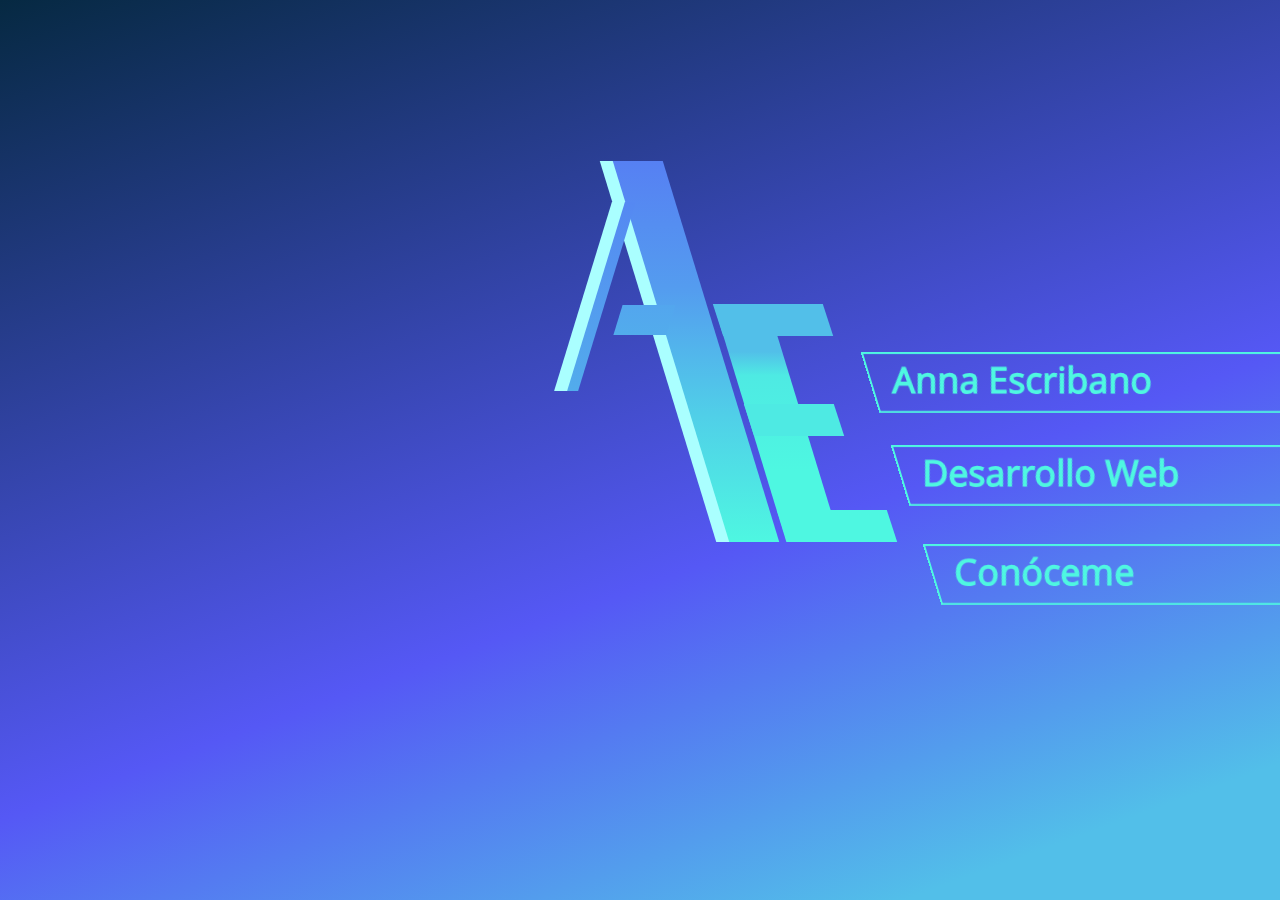
==== Index.html @ 4c271edd "First Commit" ====
<!DOCTYPE html>
<html lang="en">

<head>
    <meta charset="UTF-8">
    <meta name="viewport" content="width=device-width, initial-scale=1.0">
    <title>Home</title>

    <link rel="stylesheet" href="./css/styles.css">
    <link rel="stylesheet" href="./css/home.css">

    <script class="u-script" type="text/javascript" src="./js/jquery.js" defer=""></script>
</head>

<body>
    <!--Logo-->
    <div>
        <!--sin animar-->
        <div class="forma1"></div>
        <div class="forma2"></div>
        <div class="forma3"></div>

        <!--animadas-->
        <div class="long"></div>
        <div class="puntos" style="top: 304px;left: 718px; width: 110px; background-color: #52bfe9;"></div>
        <div class="puntos" style="top: 404px;left: 749px; width: 90px; background-color: #4eeae3"></div>
        <div class="puntos" style="top: 510px;left: 782px; width: 110px; background-color: #4ef7e1"></div>
    </div>

    
    <!-- banners -->
    <div>
        <a href="Sobre-Mi.html">
        <div class="banner">
            <h2> Anna Escribano </h2>
            <h2 class="oculto"> Sobre Mí</h2>
        </div>
        </a>
        <a href="Proyectos.html">
        <div class="banner" style="top: 445px; left: 900px">
            <h2> Desarrollo Web </h2>
            <h2 class="oculto">Mis proyectos</h2>
        </div>
        </a>
        <a href="Contacto.html">
            <div class="banner" style="top: 544px; left: 932px">
                <h2>Conóceme</h2>
                <h2 class="oculto">Contacto</h2>
            </div>
        </a>
    </div>

</body>

</html>
---- css/styles.css ----
/* 
imagenes obtenidas en: pexels, pixabay
fuentes: googlefonts 
*/



/*fuentes*/
@font-face {
    font-family: 'noto_sans_symbols';
    src: url('../fonts/notosanssymbols-variablefont_wght-webfont.woff') format('woff2'),
         url('../fonts/notosanssymbols-variablefont_wght-webfont.woff2') format('woff');
    font-weight: normal;
    font-style: normal;
}

@font-face {
    font-family: 'kdam_thmor';
    src: url('../fonts/kdamthmorpro-regular-webfont.woff') format('woff2'),
         url('../fonts/kdamthmorpro-regular-webfont.woff2') format('woff');
    font-weight: normal;
    font-style: normal;
}


/*----------- general---------*/

/* variable vacia para fondo .titulo, cada seccion tendra la suya*/
:root {
    --url: url("")
}

body {
    margin: 0;
    line-height: 1.6;
    --size-basic: 1140px;
    font-family: 'noto_sans_symbols';
}


.container {
    position: relative;
    margin: 0 auto;
    width: var(--size-basic);
}


.flex-container {
    display: flex;
    flex-direction: row;
    font-size: 1.5rem;
    flex-wrap: nowrap;
    padding-left: 20%;
    padding-right: 20%;
    padding-top: 100px;
    gap: 90px;
}


a {
    text-decoration: none;
}

h1 {
    font-size: 3rem;
    line-height: 1.1;
    margin-top: 20px;
    margin-bottom: 20px;
    font-family: 'kdam_thmor';

}

h2 {
    font-size: 2.25rem;
    font-weight: 700;
    line-height: 1.1;
    color: #16bac5 !important;
}


h4 {
    font-weight: 400;
    font-size: 1.5rem;
    line-height: 1.2;
    margin-top: 20px;
    margin-bottom: 20px;
}

h6 {
    font-weight: 400;
    font-size: 1.125rem;
    line-height: 1.2;
    margin-top: 20px;
    margin-bottom: 20px;
}

p {
    margin-top: 20px;
  
}

/*----------- nav -----------*/

header {
    top: 0px;
    right: 0;
    left: 0;
    height: 80px;
    z-index: 20;
    position: fixed;
    box-shadow: inset 0px 0px 40px rgb(145, 216, 221);
    background-color: rgba(65, 63, 197, 0.2);
    backdrop-filter: blur(5px);
}

header .container {
    height: inherit;
    display: flex;
    flex-direction: row;
    align-items: center;
    justify-content: space-between;
}

header a img {
    height: 60px;
    width: 50px;
    margin-top: 5px;
    filter: drop-shadow(0 0 0.75rem rgb(29, 18, 75));
}


header li {
    display: inline-block;
    text-transform: uppercase;
    font-weight: 700;
    margin-right: 30px;
}

header li a {
    color: #1df0ff;
}


header li a:hover {
    color: #000000;

}

/* ?----------cabecera seccion-------------*/
/* fondo titulo*/
.titulo {
    min-height: 307px;
    background-size: cover;
    background-image: linear-gradient(0deg, rgba(88, 99, 248, 0.7), rgba(88, 99, 248, 0.7)), var(--url);
}

/*texto titulo*/
.titulo h1 {
    width: 241px;
    margin: 162px auto 60px;
}

/*antes despues fondo*/
.titulo div:after,
.titulo div:before {
    content: '';
    display: table;
}



/*?------footer------*/

footer {
    background-color: #16bac5;
    color: white;
    text-align: center;
}

footer div {
    position: relative;
    margin: 0 auto;
    width: var(--size-basic);

}

footer div:before,
footer div:after {
    content: '';
    display: table;
}

footer:first-of-type(p) {

    width: 100%;
    margin: 30px auto 0;
    font-size: 0.875rem;
}

footer a {
    display: block;
    line-height: 0;
    width: 46px;
    height: 46px;
    margin: -46px 510px 30px auto;
    padding: 0;
}

footer img {
    object-fit: contain;
    width: 100%;
    height: 100%;
}

.gitIcon {
    margin: 24px auto 0 502px;
}

.linkIcon {
    margin: -46px 510px 30px auto;
}
---- css/home.css ----
body {
  
  background: linear-gradient(160deg, #062942 0%, #5558f5 60%, #52bfe9 90%);
  background-attachment: fixed;
}


.puntos {
  height: 32px;
  position: absolute;
  transform: skew(18deg);
  animation: square-to-circle 2s 1.5s forwards ease;
}

@keyframes square-to-circle {
  0% {
    border-radius: 0 0 0 0;
  }

  25% {
    border-radius: 0% 0% 0% 50%;
    width: 90px;
  }

  50% {
    border-radius: 0% 0% 50% 50%;
    width: 70px;
  }

  75% {
    border-radius: 0% 50% 50% 50%;
    width: 50px;
  }

  100% {
    border-radius: 100%;
    width: 40px;
    transform: skew(0deg);
  }
}

.long {
  width: 54px;
  height: 238px;
  position: relative;
  transform: skew(17deg);
  background: linear-gradient(#52bfe9 20%, #4eeae3 30%, #4ef7e1 70%);
  top: 304px;
  left: 750px;
  animation: largo-desaparece 2s 1.5s forwards ease-in-out;
}

@keyframes largo-desaparece {

  100% {
    width: 30px;
    height: 0px;
    left: 720px;
    top: 309px;
    border-radius: 100% 0 0 0;

  }
}

.forma1{
  background: linear-gradient(#5588f2, #52acec);
  width: 13px;
  height: 189px;
  position: absolute;
  top: 202px;
  left: 594px;
  transform: skew(-17deg);
  z-index: 1;
}

.forma1::before{
  content: '';
  display: table;
  position: relative;
  width: 13px;
  height: 189px;
  left: -11px;
  background-color: #aaffff;
}

.forma2 {
  background: linear-gradient(#53a6ee, #52acec);
  position: absolute;
  height: 30px;
  width: 53px;
  transform: skew(-17deg);
  top: 305px;
  left: 618px;
  z-index: 1;
}

.forma3 {
  width: 51px;
  height: 381px;
  position: absolute;
  transform: skew(17deg);
  background: linear-gradient(#5680f3, #549cef, #50cfe8, #4ef7e1);
  top: 161px;
  left: 670px;
}

.forma3::before {
  background-color: #aaffff;
  content: '';
  display: table;
  position: relative;
  width: 13px;
  height: 381px;
  left: -12px;

}

.banner {
  height: 57px;
  width: 500px;
  display: flex;
  padding: 0 0px 0 20px;
  position: fixed;
  border: solid 2px #4ef7e1;
  transform: skew(17deg);
  left: 870px;
  top: 352px;
  align-items: center;
}

.banner:hover::before {
  width: 40px;
  height: 32px;
  border-radius: 100%;
  transform: skew(-17deg);
  content: '';
  position: relative;
  animation: circulos-banner 0.5s 0.2s ease-in-out forwards;
}

@keyframes circulos-banner {
  0% {
    right: 0px;
  }
  50% {
    background-color: transparent;
  }
  100%{
    right: 70px;
    background-color: #4ef7e1;
  }
}


.banner:hover::after {
  content: '';
  background-color: #4ef7e1;
  position: absolute;
  
  height: 57px;
  right: 0;
  z-index: -1;
  transition: 0.5s;
  animation: banner-movement 0.5s linear forwards;
}


@keyframes banner-movement {
  from {
    width: 0px;
  }

  to {
    width: 523px;
  }
}


h2 {
  transform: skew(-17deg);
  position: absolute;
  color: #4ef7e1 !important;
}

.oculto {
  color: transparent !important;
}

.banner:hover h2 {
  color: transparent !important;
  
}

.banner:hover .oculto {
  color: #053864 !important;
  transition: 1s;
}

/*? anim original por si acaso
.animation{
animation: square-to-circle 2s 1s forwards cubic-bezier(1, .015, .295, 1.225);

}

@keyframes square-to-circle {
  0% {
    border-radius: 0 0 0 0;
    width: 450px;
  }

  25% {
    border-radius: 0% 0% 0% 50%;
    width: 250px;
  }

  50% {
    border-radius: 0% 0% 50% 50%;
    width: 250px;
  }

  75% {
    border-radius: 0% 50% 50% 50%;
    width: 250px;
  }

  100% {
    border-radius: 100%;
    width: 250px;
    transform: translate(-150px)
  }
  */
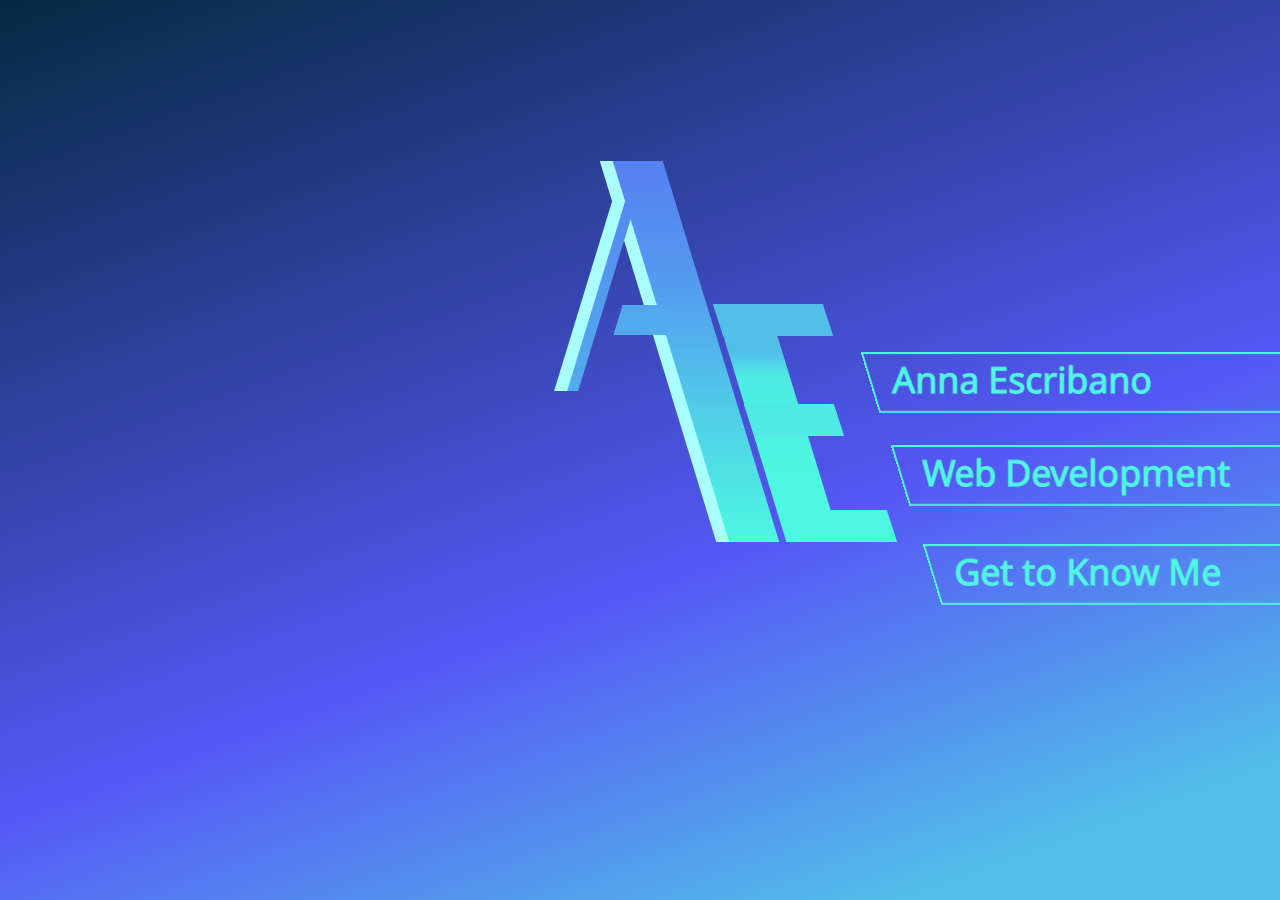
==== commit 84eb1a3a: "Automatic language change" ====
--- a/Index.html
+++ b/Index.html
@@ -13,6 +13,7 @@
 </head>
 
 <body>
+
     <!--Logo-->
     <div>
         <!--sin animar-->
@@ -22,34 +23,68 @@
 
         <!--animadas-->
         <div class="long"></div>
-        <div class="puntos" style="top: 304px;left: 718px; width: 110px; background-color: #52bfe9;"></div>
-        <div class="puntos" style="top: 404px;left: 749px; width: 90px; background-color: #4eeae3"></div>
-        <div class="puntos" style="top: 510px;left: 782px; width: 110px; background-color: #4ef7e1"></div>
+        <div class="puntos p1"></div>
+        <div class="puntos p2"></div>
+        <div class="puntos p3"></div>
     </div>
 
-    
+
     <!-- banners -->
     <div>
         <a href="Sobre-Mi.html">
-        <div class="banner">
-            <h2> Anna Escribano </h2>
-            <h2 class="oculto"> Sobre Mí</h2>
-        </div>
+            <div class="banner b1">
+                <h2 id="title1"></h2>
+                <h2 id="subtitle1" class="oculto"></h2>
+            </div>
         </a>
         <a href="Proyectos.html">
-        <div class="banner" style="top: 445px; left: 900px">
-            <h2> Desarrollo Web </h2>
-            <h2 class="oculto">Mis proyectos</h2>
-        </div>
+            <div class="banner b2">
+                <h2 id="title2"></h2>
+                <h2 id="subtitle2" class="oculto"></h2>
+            </div>
         </a>
         <a href="Contacto.html">
-            <div class="banner" style="top: 544px; left: 932px">
-                <h2>Conóceme</h2>
-                <h2 class="oculto">Contacto</h2>
+            <div class="banner b3">
+                <h2 id="title3"></h2>
+                <h2 id="subtitle3" class="oculto"></h2>
             </div>
         </a>
     </div>
 
+    <!--
+    <button style="height: 50px; width: 50px;" onclick="changeLanguage('en-US')">English</button>
+    <button style="height: 50px; width: 50px;" onclick="changeLanguage('es-ES')">Español</button>
+    -->
+
+    <script type="module" src="./js/index-data.js"></script>
+
+    <script>
+
+        //Recogemos idioma del navegador
+        let defaultLanguage = navigator.language;
+        console.log('Navigator language: ' + defaultLanguage);
+
+        //Comprueba idioma guardado, si no existe utiliza default
+        let storedValue = localStorage.getItem('language');
+        if (storedValue == null) {
+            localStorage.setItem('language', defaultLanguage);
+        }
+
+        /*
+        //Cambiamos y guardamos idioma
+        function changeLanguage(lang) {
+            localStorage.setItem('language', lang);
+            location.reload();
+        }*/
+        
+
+    </script>
+
+
+
+
+
+
 </body>
 
 </html>--- a/css/styles.css
+++ b/css/styles.css
@@ -34,6 +34,7 @@
     margin: 0;
     line-height: 1.6;
     --size-basic: 1140px;
+    --size-sm: 480px;
     font-family: 'noto_sans_symbols';
 }
 
--- a/css/home.css
+++ b/css/home.css
@@ -1,16 +1,36 @@
 body {
-  
   background: linear-gradient(160deg, #062942 0%, #5558f5 60%, #52bfe9 90%);
   background-attachment: fixed;
 }
 
-
 .puntos {
   height: 32px;
   position: absolute;
   transform: skew(18deg);
-  animation: square-to-circle 2s 1.5s forwards ease;
-}
+  animation: square-to-circle 2s 0.75s forwards ease;
+}
+
+.p1 {
+  top: 304px;
+  left: 718px;
+  width: 110px;
+  background-color: #52bfe9;
+}
+
+.p2 {
+  top: 404px;
+  left: 749px;
+  width: 90px;
+  background-color: #4eeae3;
+}
+
+.p3 {
+  top: 510px;
+  left: 782px;
+  width: 110px;
+  background-color: #4ef7e1;
+}
+
 
 @keyframes square-to-circle {
   0% {
@@ -58,11 +78,10 @@
     left: 720px;
     top: 309px;
     border-radius: 100% 0 0 0;
-
-  }
-}
-
-.forma1{
+  }
+}
+
+.forma1 {
   background: linear-gradient(#5588f2, #52acec);
   width: 13px;
   height: 189px;
@@ -73,7 +92,7 @@
   z-index: 1;
 }
 
-.forma1::before{
+.forma1::before {
   content: '';
   display: table;
   position: relative;
@@ -112,7 +131,6 @@
   width: 13px;
   height: 381px;
   left: -12px;
-
 }
 
 .banner {
@@ -123,9 +141,22 @@
   position: fixed;
   border: solid 2px #4ef7e1;
   transform: skew(17deg);
+  align-items: center;
+}
+
+.b1 {
   left: 870px;
   top: 352px;
-  align-items: center;
+}
+
+.b2 {
+  top: 445px;
+  left: 900px
+}
+
+.b3 {
+  top: 544px;
+  left: 932px
 }
 
 .banner:hover::before {
@@ -142,10 +173,12 @@
   0% {
     right: 0px;
   }
+
   50% {
     background-color: transparent;
   }
-  100%{
+
+  100% {
     right: 70px;
     background-color: #4ef7e1;
   }
@@ -156,7 +189,6 @@
   content: '';
   background-color: #4ef7e1;
   position: absolute;
-  
   height: 57px;
   right: 0;
   z-index: -1;
@@ -188,7 +220,6 @@
 
 .banner:hover h2 {
   color: transparent !important;
-  
 }
 
 .banner:hover .oculto {
@@ -196,36 +227,159 @@
   transition: 1s;
 }
 
-/*? anim original por si acaso
-.animation{
-animation: square-to-circle 2s 1s forwards cubic-bezier(1, .015, .295, 1.225);
-
-}
-
-@keyframes square-to-circle {
-  0% {
-    border-radius: 0 0 0 0;
-    width: 450px;
-  }
-
-  25% {
-    border-radius: 0% 0% 0% 50%;
-    width: 250px;
-  }
-
-  50% {
-    border-radius: 0% 0% 50% 50%;
-    width: 250px;
-  }
-
-  75% {
-    border-radius: 0% 50% 50% 50%;
-    width: 250px;
-  }
-
-  100% {
+
+
+@media (max-width: 480px) {
+
+
+  .forma1 {
+    width: 10px;
+    height: 140px;
+    position: absolute;
+    top: 85px;
+    left: 122px;
+  }
+
+  .forma1::before {
+    content: '';
+    display: table;
+    position: relative;
+    width: 7px;
+    height: 140px;
+    left: -6px;
+  }
+
+  .forma2 {
+    position: absolute;
+    height: 20px;
+    width: 53px;
+    top: 163px;
+    left: 140px;
+    z-index: 1;
+  }
+
+  .forma3 {
+    width: 37px;
+    height: 270px;
+    position: absolute;
+    top: 60px;
+    left: 175px;
+  }
+
+  .forma3::before {
+    background-color: #aaffff;
+    content: '';
+    display: table;
+    position: relative;
+    width: 10px;
+    height: 270px;
+    left: -8px;
+  }
+
+
+  .long {
+    width: 35px;
+    height: 167px;
+    position: relative;
+    top: 163px;
+    left: 235px;
+  }
+
+  .puntos {
+    height: 21px;
+  }
+
+  .p1 {
+    top: 163px;
+    left: 213px;
+    width: 70px;
+  }
+
+  .p2 {
+    top: 236px;
+    left: 236px;
+    width: 58px;
+  }
+
+  .p3 {
+    top: 309px;
+    left: 259px;
+    width: 70px;
+  }
+
+
+  @keyframes square-to-circle {
+
+    25% {
+      border-radius: 0% 0% 0% 50%;
+      width: 58px;
+    }
+
+    50% {
+      border-radius: 0% 0% 50% 50%;
+      width: 40px;
+    }
+
+    75% {
+      border-radius: 0% 50% 50% 50%;
+      width: 30px;
+    }
+
+    100% {
+      border-radius: 100%;
+      width: 22px;
+      transform: skew(0deg);
+    }
+  }
+
+  @keyframes largo-desaparece {
+
+    100% {
+      width: 20px;
+      height: 0px;
+      left: 213px;
+      top: 170px;
+      border-radius: 100% 0 0 0;
+    }
+  }
+
+
+  .banner {
+    height: 50px;
+    width: 200px;
+    align-items: center;
+    left: 102px;
+  }
+
+  .b1 {
+    top: 382px;
+  }
+  
+  .b2 {
+    top: 485px;
+  }
+  
+  .b3 {
+    top: 588px;
+  }
+
+  h2:not(.oculto) {
+    display: none;
+  }
+  .oculto {
+    color: #4ef7e1 !important;
+    font-size: medium;
+  }
+  
+  .banner::before {
+    width: 25px;
+    height: 22px;
     border-radius: 100%;
-    width: 250px;
-    transform: translate(-150px)
-  }
-  */+    transform: skew(-17deg);
+    content: '';
+    position: relative;
+    right: 70px;
+    background-color: #4ef7e1;
+  }
+
+}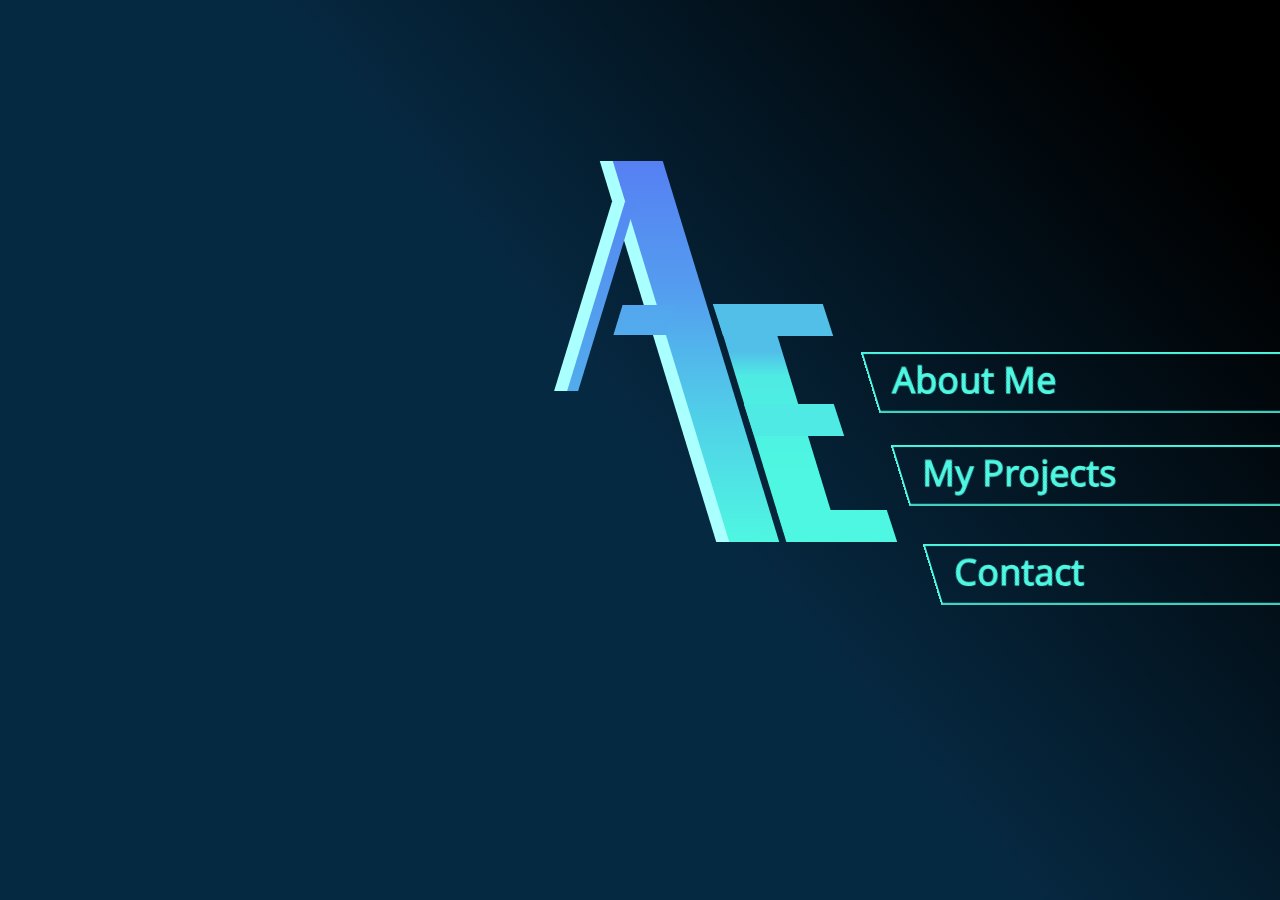
==== commit e9d26e33: "Homepage edit" ====
--- a/Index.html
+++ b/Index.html
@@ -34,19 +34,16 @@
         <a href="Sobre-Mi.html">
             <div class="banner b1">
                 <h2 id="title1"></h2>
-                <h2 id="subtitle1" class="oculto"></h2>
             </div>
         </a>
         <a href="Proyectos.html">
             <div class="banner b2">
                 <h2 id="title2"></h2>
-                <h2 id="subtitle2" class="oculto"></h2>
             </div>
         </a>
         <a href="Contacto.html">
             <div class="banner b3">
                 <h2 id="title3"></h2>
-                <h2 id="subtitle3" class="oculto"></h2>
             </div>
         </a>
     </div>
--- a/css/styles.css
+++ b/css/styles.css
@@ -2,8 +2,6 @@
 imagenes obtenidas en: pexels, pixabay
 fuentes: googlefonts 
 */
-
-
 
 /*fuentes*/
 @font-face {
@@ -152,7 +150,7 @@
 .titulo {
     min-height: 307px;
     background-size: cover;
-    background-image: linear-gradient(0deg, rgba(88, 99, 248, 0.7), rgba(88, 99, 248, 0.7)), var(--url);
+    background-image: linear-gradient(180deg, rgba(88, 99, 248, 0.7), rgba(116, 211, 255, 0.7)), var(--url);
 }
 
 /*texto titulo*/
--- a/css/home.css
+++ b/css/home.css
@@ -1,5 +1,5 @@
 body {
-  background: linear-gradient(160deg, #062942 0%, #5558f5 60%, #52bfe9 90%);
+  background: linear-gradient(50deg, #062942 50%,  #000000 90%);
   background-attachment: fixed;
 }
 
@@ -7,7 +7,7 @@
   height: 32px;
   position: absolute;
   transform: skew(18deg);
-  animation: square-to-circle 2s 0.75s forwards ease;
+  animation: square-to-circle 2s 1.75s forwards ease;
 }
 
 .p1 {
@@ -67,7 +67,7 @@
   background: linear-gradient(#52bfe9 20%, #4eeae3 30%, #4ef7e1 70%);
   top: 304px;
   left: 750px;
-  animation: largo-desaparece 2s 1.5s forwards ease-in-out;
+  animation: largo-desaparece 2s 1.75s forwards ease-in-out;
 }
 
 @keyframes largo-desaparece {
@@ -166,7 +166,7 @@
   transform: skew(-17deg);
   content: '';
   position: relative;
-  animation: circulos-banner 0.5s 0.2s ease-in-out forwards;
+  animation: circulos-banner 0.4s 0.2s ease-in-out forwards;
 }
 
 @keyframes circulos-banner {
@@ -193,7 +193,7 @@
   right: 0;
   z-index: -1;
   transition: 0.5s;
-  animation: banner-movement 0.5s linear forwards;
+  animation: banner-movement 0.4s linear forwards;
 }
 
 
@@ -212,20 +212,14 @@
   transform: skew(-17deg);
   position: absolute;
   color: #4ef7e1 !important;
-}
-
-.oculto {
-  color: transparent !important;
+  transition: 1s;
 }
 
 .banner:hover h2 {
-  color: transparent !important;
-}
-
-.banner:hover .oculto {
   color: #053864 !important;
-  transition: 1s;
-}
+}
+
+
 
 
 
